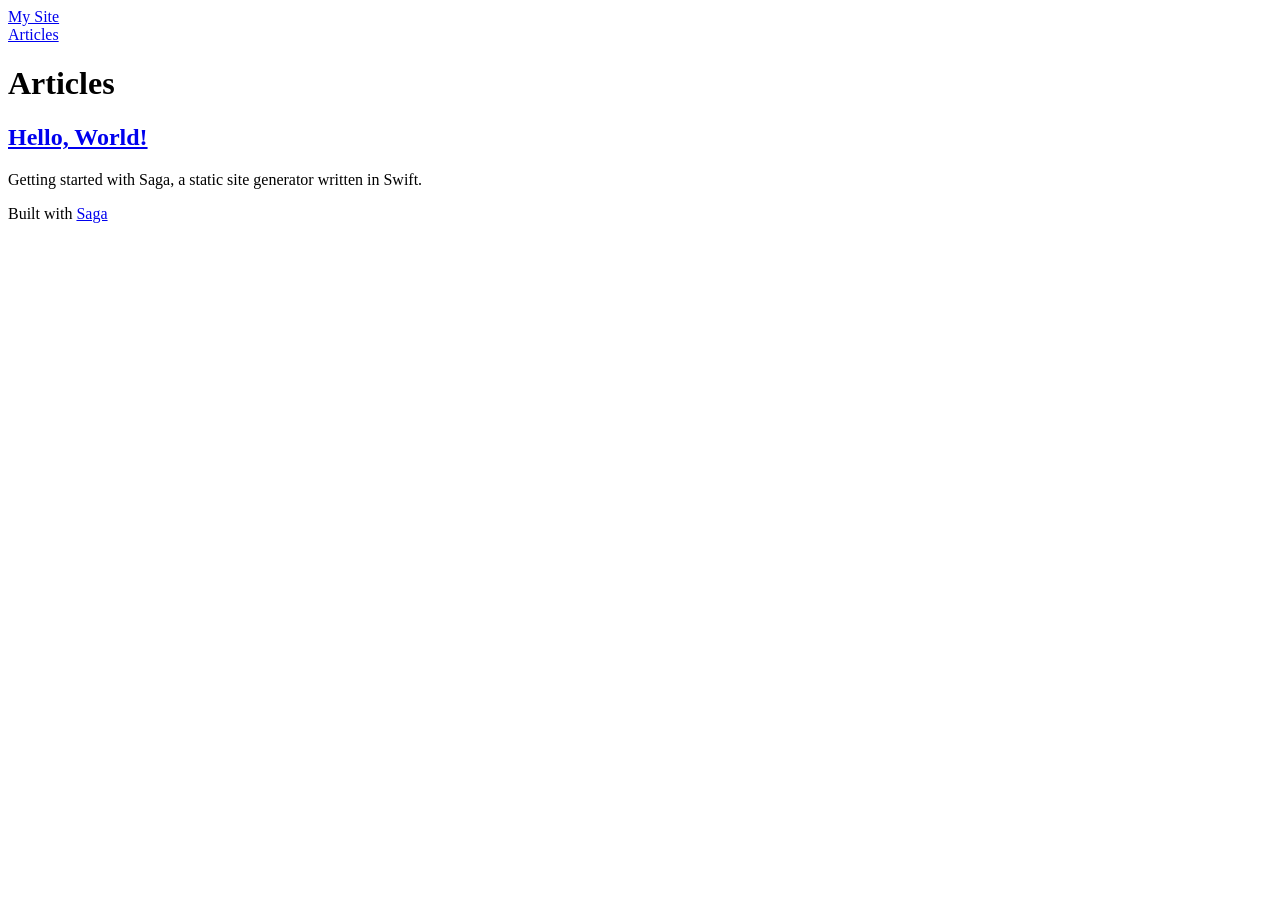
==== deploy/articles/index.html @ eb24d4e8 "Blog site init" ====
<html lang="en-US">
	<head>
		<meta charset="utf-8"/>
		<meta content="width=device-width, initial-scale=1" name="viewport"/>
		<title>
			Articles
		</title>
		<link href="/static/style.css" rel="stylesheet"/>
	</head>
	<body>
		<header>
			<nav>
				<a class="site-title" href="/">My Site</a>
				<div class="nav-links">
					<a href="/articles/">Articles</a>
				</div>
			</nav>
		</header>
		<main>
			<h1>
				Articles
			</h1>
			<div class="article-card">
				<h2>
					<a href="/articles/hello-world/">Hello, World!</a>
				</h2>
				<p>
					Getting started with Saga, a static site generator written in Swift.
				</p>
			</div>
		</main>
		<footer>
			<p>
				Built with 
				<a href="https://github.com/loopwerk/Saga">Saga</a>
			</p>
		</footer>
	</body>
</html>
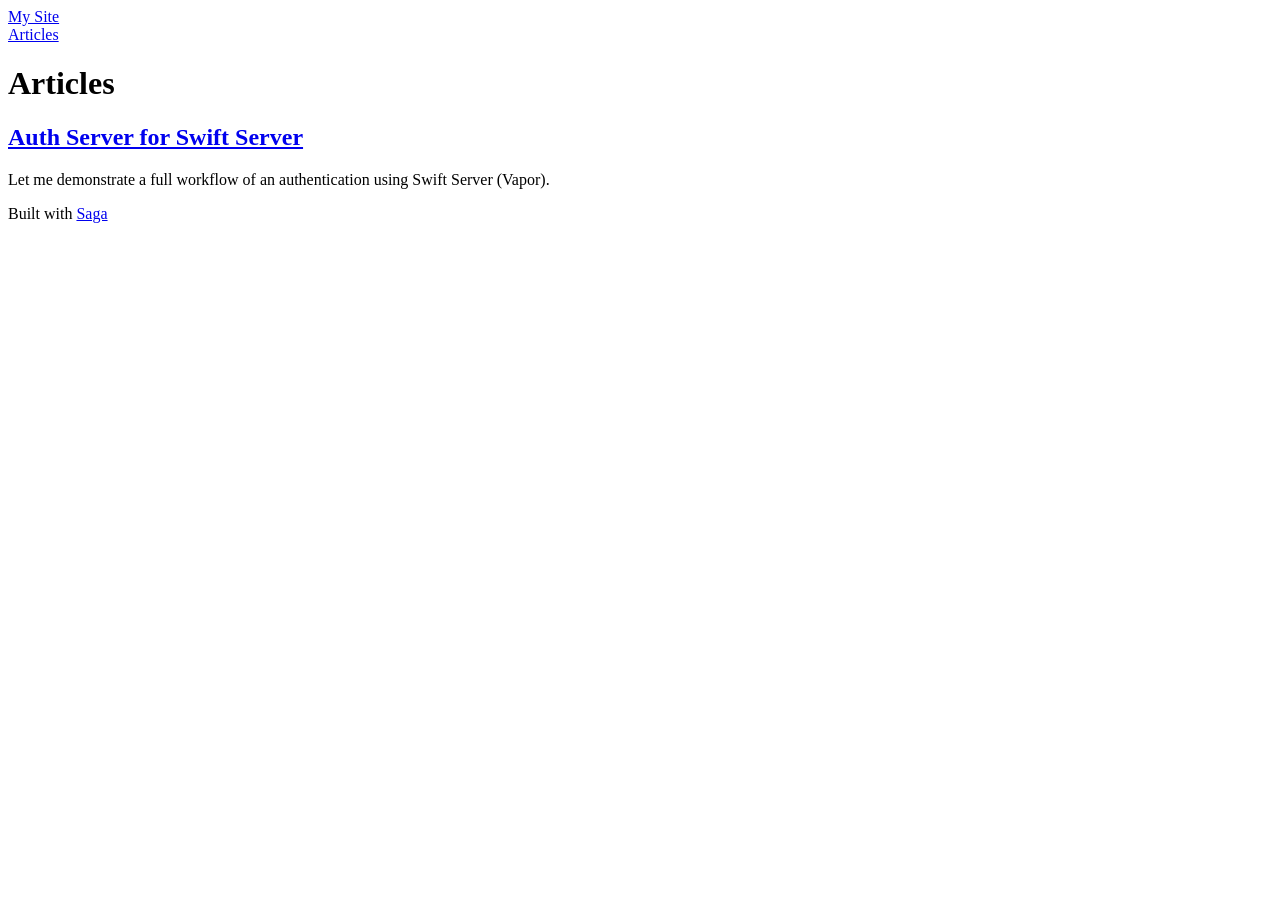
==== commit 02f31268: "Add "Auth Server for Swift Server" article and dark theme - New article covering the architecture, t" ====
--- a/deploy/articles/index.html
+++ b/deploy/articles/index.html
@@ -22,10 +22,10 @@
 			</h1>
 			<div class="article-card">
 				<h2>
-					<a href="/articles/hello-world/">Hello, World!</a>
+					<a href="/articles/auth-server-for-swift-server/">Auth Server for Swift Server</a>
 				</h2>
 				<p>
-					Getting started with Saga, a static site generator written in Swift.
+					Let me demonstrate a full workflow of an authentication using Swift Server (Vapor).
 				</p>
 			</div>
 		</main>
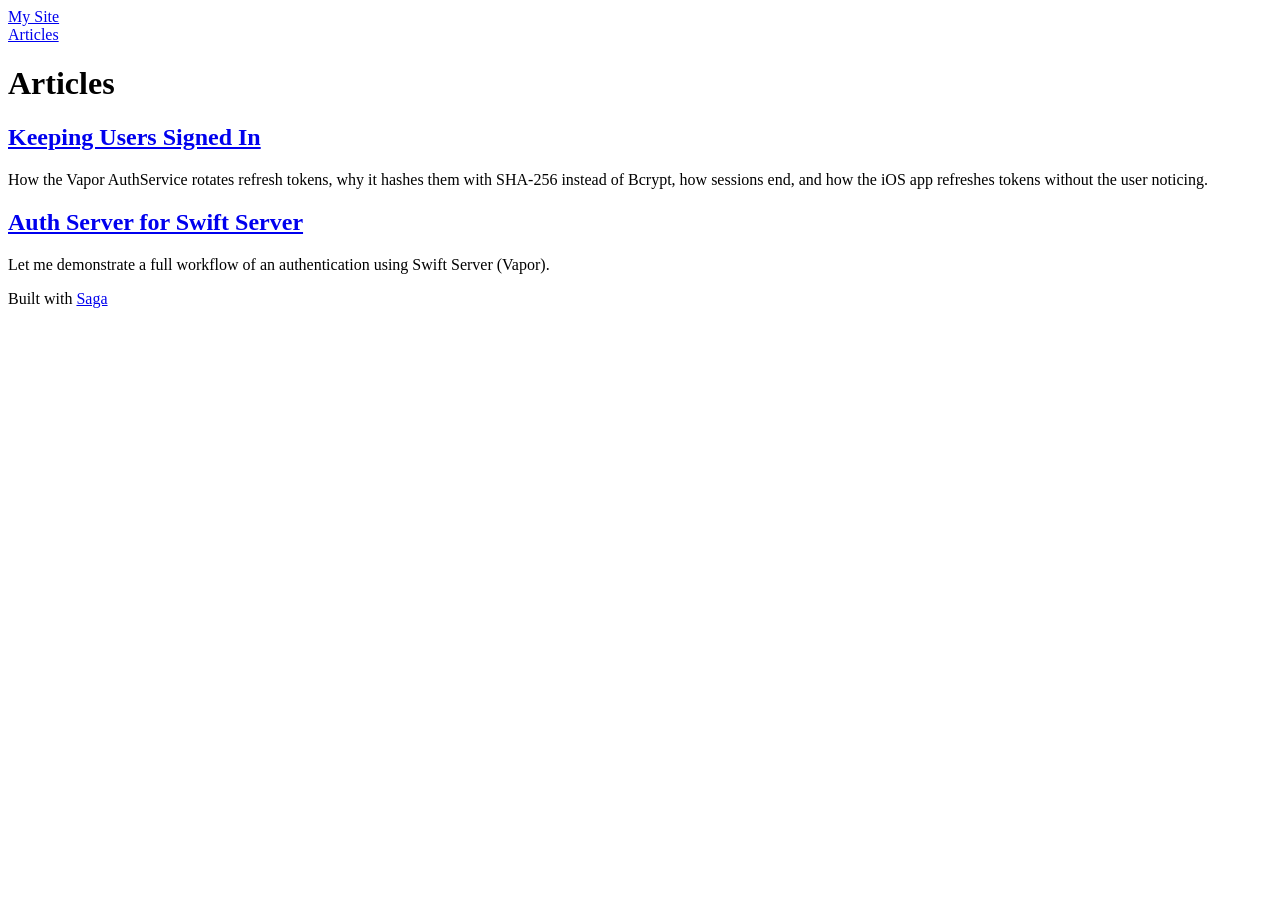
==== commit ee6476a7: "Add "Keeping Users Signed In" article Covers refresh token rotation, token lifetimes, SHA-256 vs Bcr" ====
--- a/deploy/articles/index.html
+++ b/deploy/articles/index.html
@@ -22,6 +22,14 @@
 			</h1>
 			<div class="article-card">
 				<h2>
+					<a href="/articles/keeping-users-signed-in/">Keeping Users Signed In</a>
+				</h2>
+				<p>
+					How the Vapor AuthService rotates refresh tokens, why it hashes them with SHA-256 instead of Bcrypt, how sessions end, and how the iOS app refreshes tokens without the user noticing.
+				</p>
+			</div>
+			<div class="article-card">
+				<h2>
 					<a href="/articles/auth-server-for-swift-server/">Auth Server for Swift Server</a>
 				</h2>
 				<p>
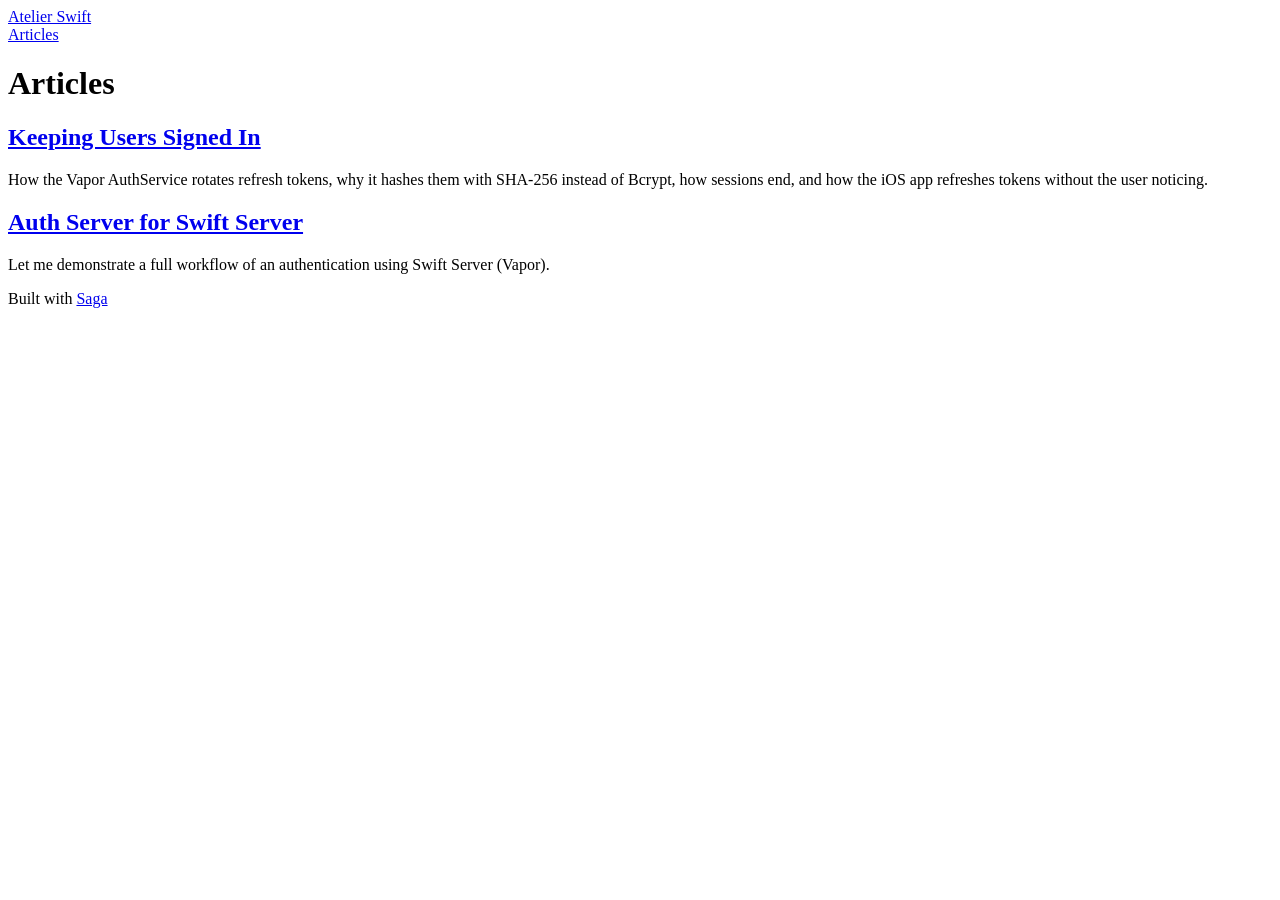
==== commit c5181816: "Rename site title to "Atelier Swift" Co-Authored-By: Claude Opus 5.5 <noreply@anthropic.com>" ====
--- a/deploy/articles/index.html
+++ b/deploy/articles/index.html
@@ -10,7 +10,7 @@
 	<body>
 		<header>
 			<nav>
-				<a class="site-title" href="/">My Site</a>
+				<a class="site-title" href="/">Atelier Swift</a>
 				<div class="nav-links">
 					<a href="/articles/">Articles</a>
 				</div>
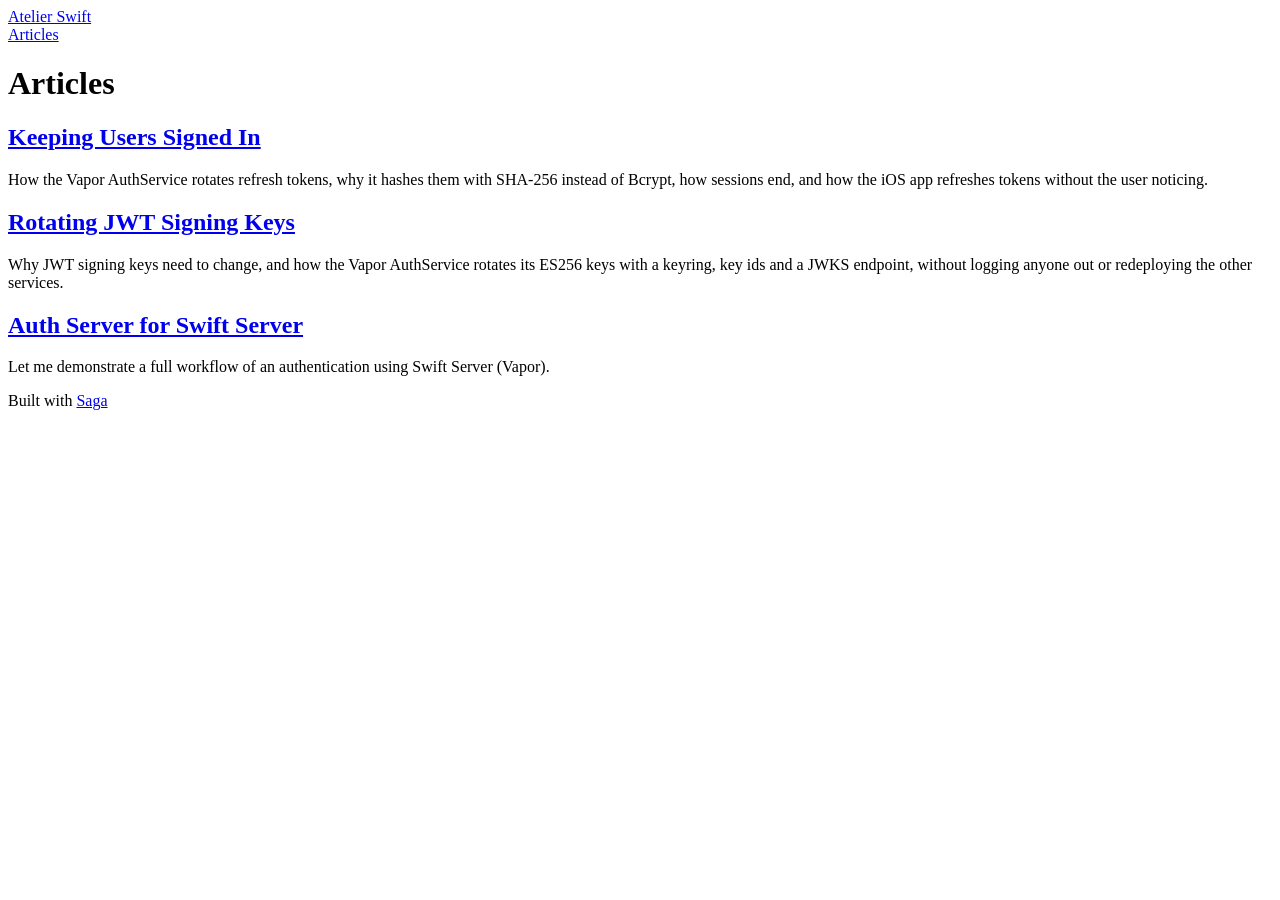
==== commit bc8ca0f0: "Add "Rotating JWT Signing Keys" article Covers why signing keys need rotating, the HS256 → ES256 → k" ====
--- a/deploy/articles/index.html
+++ b/deploy/articles/index.html
@@ -30,6 +30,14 @@
 			</div>
 			<div class="article-card">
 				<h2>
+					<a href="/articles/rotating-jwt-signing-keys/">Rotating JWT Signing Keys</a>
+				</h2>
+				<p>
+					Why JWT signing keys need to change, and how the Vapor AuthService rotates its ES256 keys with a keyring, key ids and a JWKS endpoint, without logging anyone out or redeploying the other services.
+				</p>
+			</div>
+			<div class="article-card">
+				<h2>
 					<a href="/articles/auth-server-for-swift-server/">Auth Server for Swift Server</a>
 				</h2>
 				<p>
